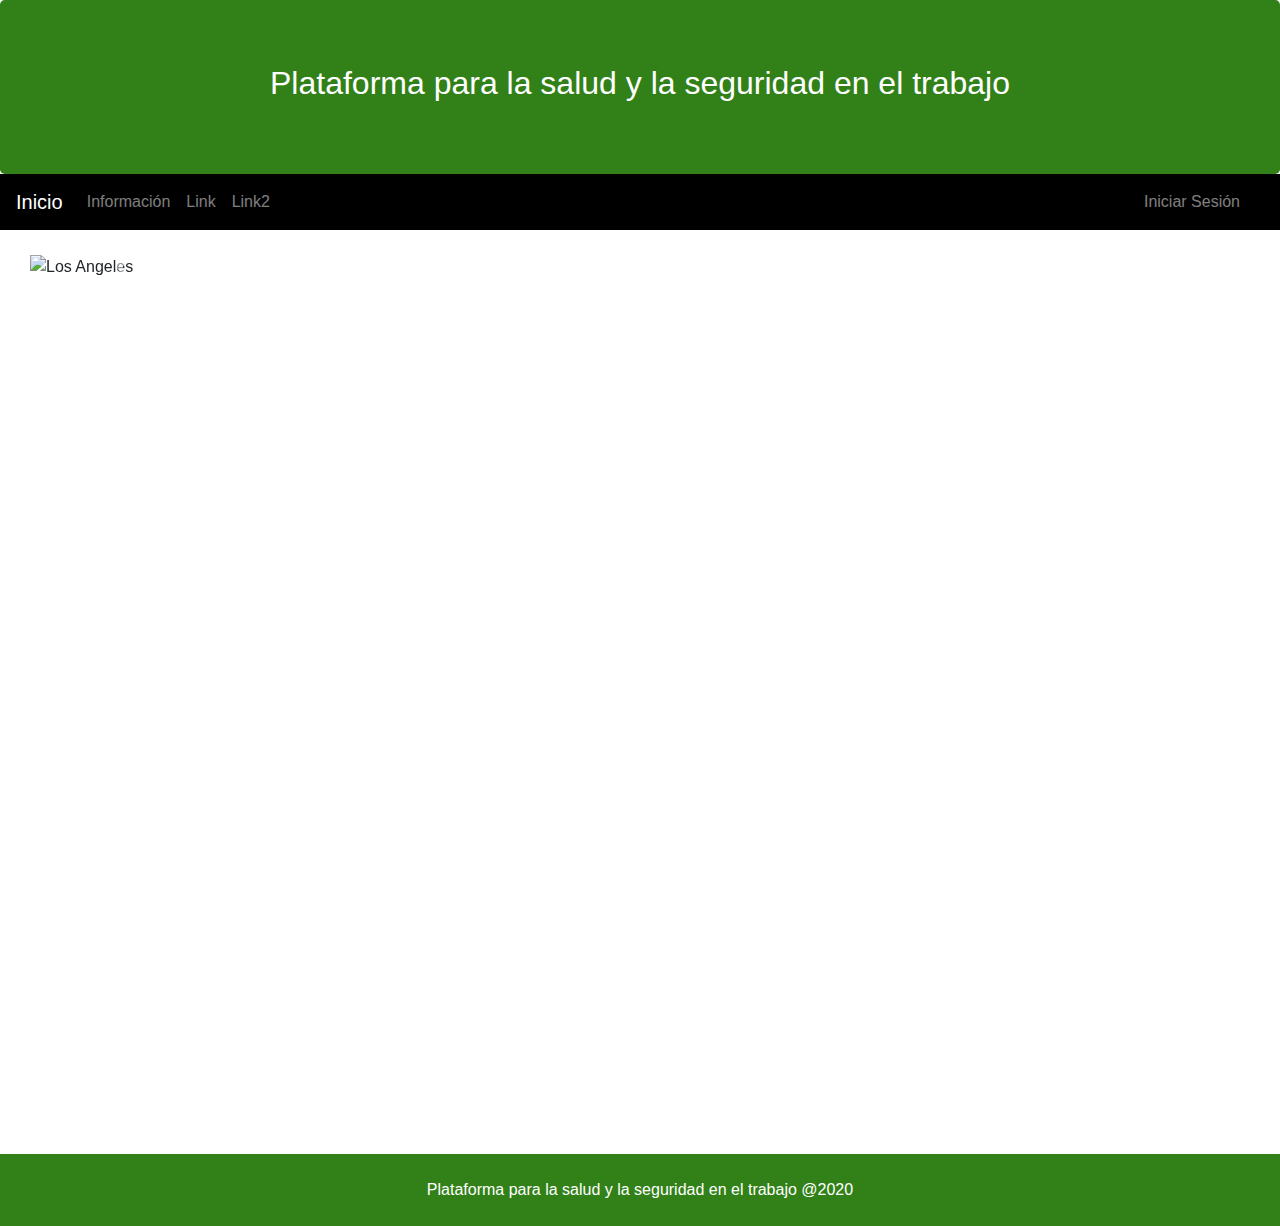
==== index.html @ 9a172bcc "Initial Commit" ====
<!DOCTYPE html>
<html lang="en">

<head>
    <meta charset="UTF-8">
    <meta name="viewport" content="width=device-width, initial-scale=1.0">
    <title>Inicio</title>
    <!-- Bootstrap 4 -->
    <link rel="stylesheet" href="https://maxcdn.bootstrapcdn.com/bootstrap/4.5.2/css/bootstrap.min.css">
    <script src="https://ajax.googleapis.com/ajax/libs/jquery/3.5.1/jquery.min.js"></script>
    <script src="https://cdnjs.cloudflare.com/ajax/libs/popper.js/1.16.0/umd/popper.min.js"></script>
    <script src="https://maxcdn.bootstrapcdn.com/bootstrap/4.5.2/js/bootstrap.min.js"></script>
    <!-- Styles -->
    <link rel="stylesheet" href="css/styles.css">
</head>

<body>
    <!-- Jumbotron -->
    <div class="jumbotron text-center myjumbotron text-white" style="margin-bottom:0">
        <h2>Plataforma para la salud y la seguridad en el trabajo</h2>
    </div>
    <!-- Navegador -->
    <nav class="navbar navbar-expand-md mynav navbar-dark">
        <!-- Brand -->
        <a class="navbar-brand" href="index.html">Inicio</a>

        <!-- Toggler/collapsibe Button -->
        <button class="navbar-toggler" type="button" data-toggle="collapse" data-target="#collapsibleNavbar">
            <span class="navbar-toggler-icon"></span>
        </button>

        <!-- Navbar links -->
        <div class="collapse navbar-collapse" id="collapsibleNavbar">
            <ul class="navbar-nav mr-auto">
                <li class="nav-item">
                    <a class="nav-link" href="#">Información</a>
                </li>
                <li class="nav-item">
                    <a class="nav-link" href="#">Link</a>
                </li>
                <li class="nav-item">
                    <a class="nav-link" href="#">Link2</a>
                </li>
            </ul>
            <ul class="navbar-nav">
                <li class="nav-item">
                    <a class="nav-link mr-3" href="#">Iniciar Sesión</a>
                </li>
            </ul>
        </div>
    </nav>
    <div class="container-fluid content-body">
        <div class="col-12 my-4">
            <div id="demo" class="carousel slide" data-ride="carousel">

                <!-- Indicators -->
                <ul class="carousel-indicators">
                    <li data-target="#demo" data-slide-to="0" class="active"></li>
                    <li data-target="#demo" data-slide-to="1"></li>
                    <li data-target="#demo" data-slide-to="2"></li>
                </ul>

                <!-- The slideshow -->
                <div class="carousel-inner">
                    <div class="carousel-item active">
                        <img src="la.jpg" alt="Los Angeles">
                    </div>
                    <div class="carousel-item">
                        <img src="chicago.jpg" alt="Chicago">
                    </div>
                    <div class="carousel-item">
                        <img src="ny.jpg" alt="New York">
                    </div>
                </div>

                <!-- Left and right controls -->
                <a class="carousel-control-prev" href="#demo" data-slide="prev">
                    <span class="carousel-control-prev-icon"></span>
                </a>
                <a class="carousel-control-next" href="#demo" data-slide="next">
                    <span class="carousel-control-next-icon"></span>
                </a>

            </div>
        </div>
    </div>
    <!-- Footer -->
    <div class="container-fluid myjumbotron text-center text-white py-4">
        Plataforma para la salud y la seguridad en el trabajo @2020
    </div>
</body>

</html>
---- css/styles.css ----
.content-body{
    height: calc(100vh);
}
.myjumbotron{
    background-color: rgb(49, 129, 24);
}
.mynav{
    background-color: rgb(0, 0, 0);
}
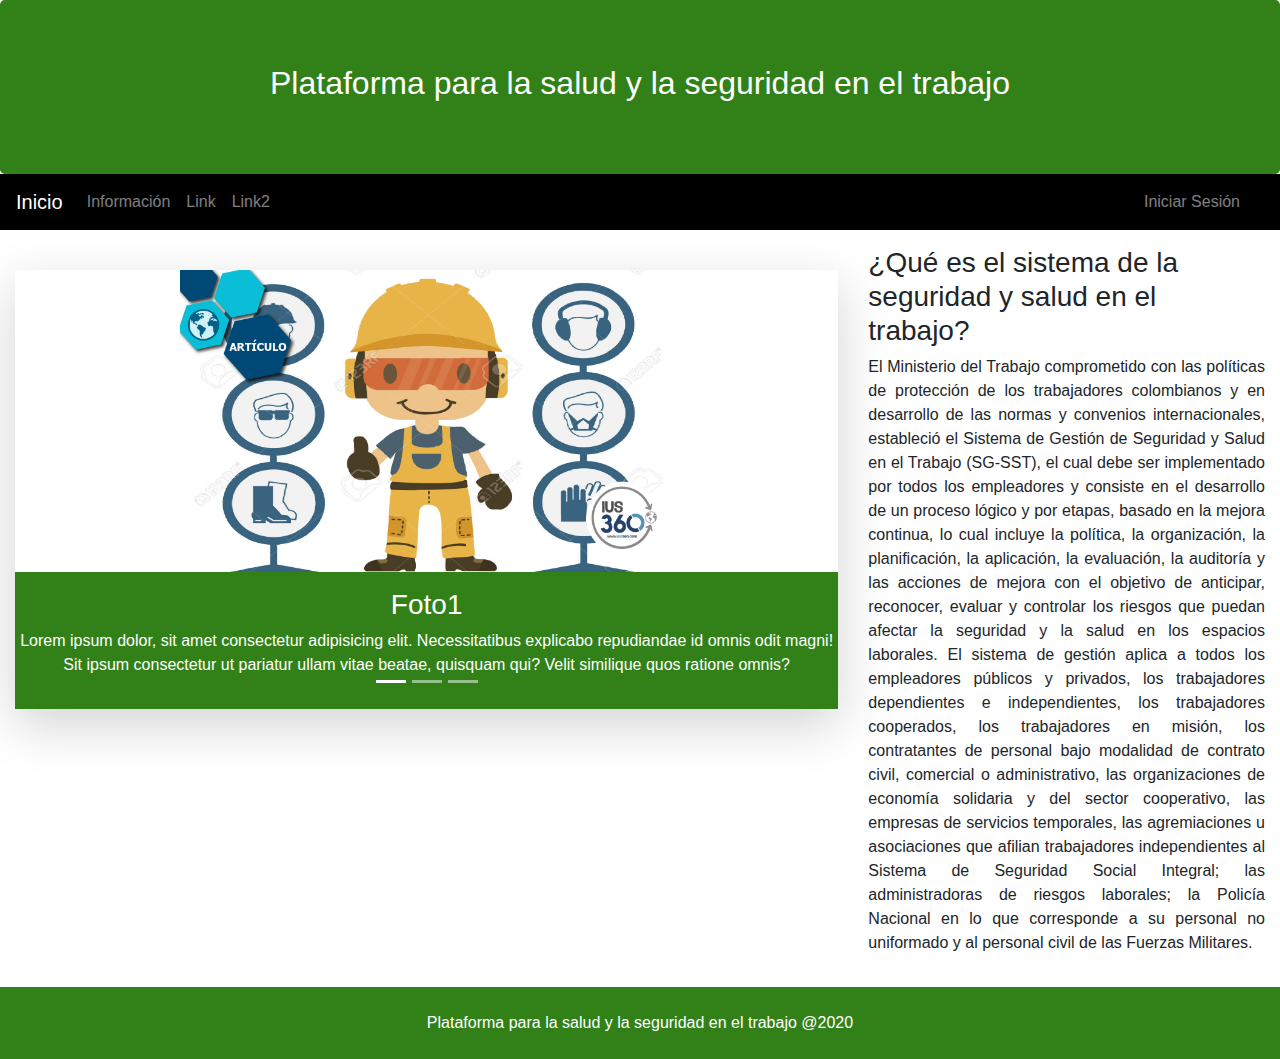
==== commit 10a2392c: "Avance de páginas" ====
--- a/index.html
+++ b/index.html
@@ -44,45 +44,91 @@
             </ul>
             <ul class="navbar-nav">
                 <li class="nav-item">
-                    <a class="nav-link mr-3" href="#">Iniciar Sesión</a>
+                    <a class="nav-link mr-3" href="pages/login.html">Iniciar Sesión</a>
                 </li>
             </ul>
         </div>
     </nav>
-    <div class="container-fluid content-body">
-        <div class="col-12 my-4">
-            <div id="demo" class="carousel slide" data-ride="carousel">
+    <div class="container-fluid content-body my-3">
+        <div class="row">
+            <div class="col-12 col-sm-12 col-md-8 my-4">
+                <div id="demo" class="carousel slide shadow-lg" data-ride="carousel">
 
-                <!-- Indicators -->
-                <ul class="carousel-indicators">
-                    <li data-target="#demo" data-slide-to="0" class="active"></li>
-                    <li data-target="#demo" data-slide-to="1"></li>
-                    <li data-target="#demo" data-slide-to="2"></li>
-                </ul>
+                    <!-- Indicators -->
+                    <ul class="carousel-indicators">
+                        <li data-target="#demo" data-slide-to="0" class="active"></li>
+                        <li data-target="#demo" data-slide-to="1"></li>
+                        <li data-target="#demo" data-slide-to="2"></li>
+                    </ul>
 
-                <!-- The slideshow -->
-                <div class="carousel-inner">
-                    <div class="carousel-item active">
-                        <img src="la.jpg" alt="Los Angeles">
+                    <!-- The slideshow -->
+                    <div class="carousel-inner">
+                        <div class="carousel-item active">
+                            <img class="mx-auto d-block" src="images/carrousel/jumbo-1.png" alt="Foto1" width="1100"
+                                height="500">
+                            <div class="myjumbotron text-center py-3 text-white">
+                                <h3>Foto1</h3>
+                                <p>Lorem ipsum dolor, sit amet consectetur adipisicing elit. Necessitatibus explicabo
+                                    repudiandae id omnis odit magni! Sit ipsum consectetur ut pariatur ullam vitae
+                                    beatae,
+                                    quisquam qui? Velit similique quos ratione omnis?</p>
+                            </div>
+                        </div>
+                        <div class="carousel-item">
+                            <img class="mx-auto d-block" src="images/carrousel/jumbo-3.png" alt="Foto1" width="1100"
+                                height="500">
+                            <div class="myjumbotron text-center py-3 text-white">
+                                <h3>Foto2</h3>
+                                <p>Lorem ipsum dolor, sit amet consectetur adipisicing elit. Necessitatibus explicabo
+                                    repudiandae id omnis odit magni! Sit ipsum consectetur ut pariatur ullam vitae
+                                    beatae,
+                                    quisquam qui? Velit similique quos ratione omnis?</p>
+                            </div>
+                        </div>
                     </div>
-                    <div class="carousel-item">
-                        <img src="chicago.jpg" alt="Chicago">
-                    </div>
-                    <div class="carousel-item">
-                        <img src="ny.jpg" alt="New York">
-                    </div>
+
+                    <!-- Left and right controls -->
+                    <a class="carousel-control-prev" href="#demo" data-slide="prev">
+                        <span class="carousel-control-prev-icon"></span>
+                    </a>
+                    <a class="carousel-control-next" href="#demo" data-slide="next">
+                        <span class="carousel-control-next-icon"></span>
+                    </a>
+
                 </div>
+            </div>
+            <div class="col-12 col-sm-12 col-md-4">
+                <h3>¿Qué es el sistema de la seguridad y salud en el trabajo?</h3>
+                <p class="text-justify">
+                    El Ministerio del Trabajo comprometido con las políticas de protección de los trabajadores
+                    colombianos y
+                    en desarrollo de las normas y convenios internacionales, estableció el Sistema de Gestión de
+                    Seguridad y
+                    Salud en el Trabajo (SG-SST), el cual debe ser implementado por todos los empleadores y consiste en
+                    el
+                    desarrollo de un proceso lógico y por etapas, basado en la mejora continua, lo cual incluye la
+                    política,
+                    la organización, la planificación, la aplicación, la evaluación, la auditoría y las acciones de
+                    mejora
+                    con el objetivo de anticipar, reconocer, evaluar y controlar los riesgos que puedan afectar la
+                    seguridad
+                    y la salud en los espacios laborales.
 
-                <!-- Left and right controls -->
-                <a class="carousel-control-prev" href="#demo" data-slide="prev">
-                    <span class="carousel-control-prev-icon"></span>
-                </a>
-                <a class="carousel-control-next" href="#demo" data-slide="next">
-                    <span class="carousel-control-next-icon"></span>
-                </a>
-
+                    El sistema de gestión aplica a todos los empleadores públicos y privados, los trabajadores
+                    dependientes
+                    e independientes, los trabajadores cooperados, los trabajadores en misión, los contratantes de
+                    personal
+                    bajo modalidad de contrato civil, comercial o administrativo, las organizaciones de economía
+                    solidaria y
+                    del sector cooperativo, las empresas de servicios temporales, las agremiaciones u asociaciones que
+                    afilian trabajadores independientes al Sistema de Seguridad Social Integral; las administradoras de
+                    riesgos laborales; la Policía Nacional en lo que corresponde a su personal no uniformado y al
+                    personal
+                    civil de las Fuerzas Militares.
+                </p>
             </div>
         </div>
+
     </div>
     <!-- Footer -->
     <div class="container-fluid myjumbotron text-center text-white py-4">
--- a/css/styles.css
+++ b/css/styles.css
@@ -1,9 +1,37 @@
-.content-body{
-    height: calc(100vh);
+.content-body {
+    /* height: calc(100vh); */
 }
-.myjumbotron{
+
+.mynav {
+    background-color: rgb(0, 0, 0);
+}
+
+.myjumbotron {
     background-color: rgb(49, 129, 24);
+    color: white;
 }
-.mynav{
-    background-color: rgb(0, 0, 0);
+
+.carousel-inner img {
+    width: 60%;
+    height: 100%;
+}
+
+.btn-login {
+    background-color: rgb(49, 129, 24);
+    color: white;
+}
+
+.btn-login:hover {
+    background-color: rgb(38, 104, 18);
+    color: white;
+}
+
+.btn-insc {
+    background-color: rgb(93, 172, 70);
+    color: white;
+}
+
+.btn-insc:hover {
+    background-color: rgb(113, 206, 85);
+    color: white;
 }